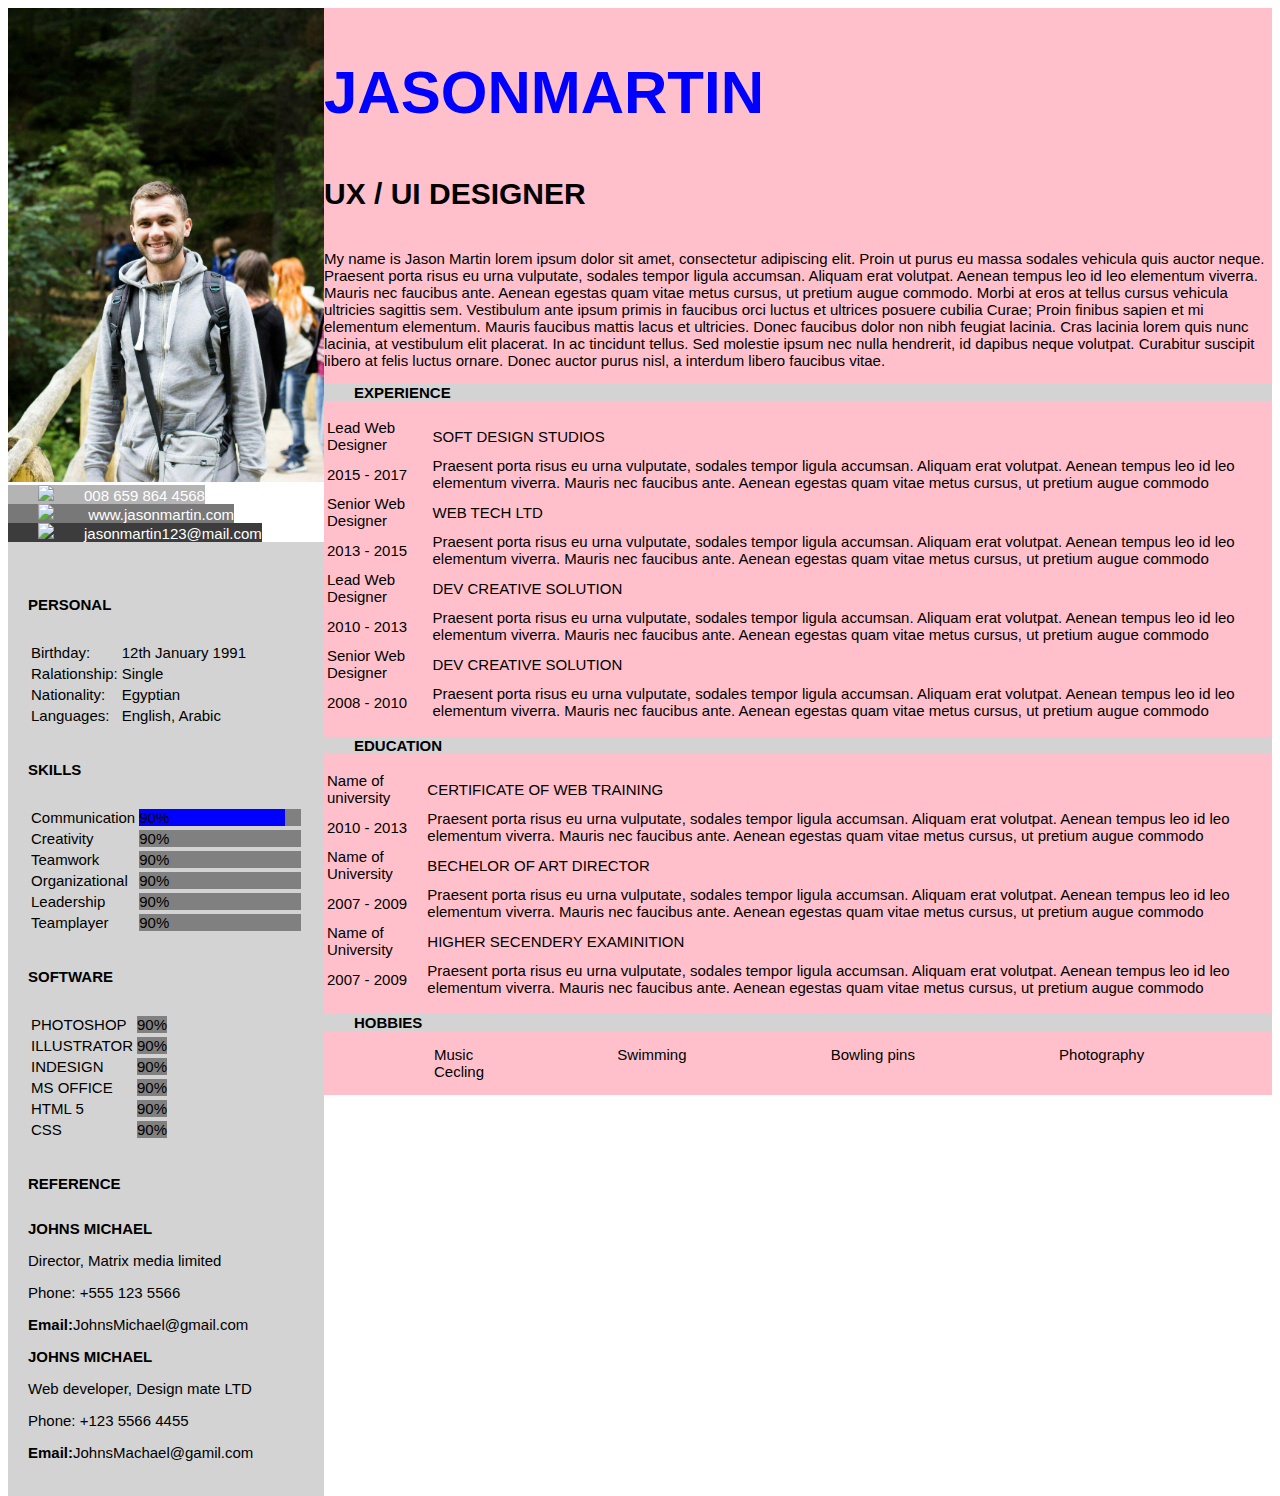
==== Home task 7.html @ 618a2283 "new files" ====
<!DOCTYPE html>
<html lang="en">
<head>
	<title>Jason Martin</title>
	<meta charset="utf-8">
	<link rel="stylesheet" type="text/css" href="Home task 7.css">
	</head>
<body>

	



<nav>
			<img src="photo_2018-07-19_10-04-33.jpg" alt="Image of an a young Martin" width="100%" style="margin: 0px;">
			<a href="#telephon number" style="background-color: #b4b4b4;"><img src="https://www.freeiconspng.com/uploads/clipart--phone-icon--clipart-best--clipart-best-28.png" class="png">008 659 864 4568</a>
			<a href="#website" style="background-color: #787878;"> <img src="https://www.freeiconspng.com/uploads/worldwide-web-icon-7.png" class="png"> www.jasonmartin.com</a>
			<a href="#email" style="background-color: #3c3c3c;"><img src="https://image.flaticon.com/icons/svg/54/54290.svg" class="png">jasonmartin123@mail.com</a>
	
		
	

		
	<section class="left">
			<table>
				<p class="strong"><b>PERSONAL</b></p>
				<tr>
					<td>Birthday:</td>
					<td>12th January 1991</td>
				</tr>
				<tr>
					<td>Ralationship:</td>
					<td>Single</td>
				</tr>
				<tr>
					<td>Nationality:</td>
					<td>Egyptian</td>
				</tr>
				<tr>
					<td>Languages:</td>
					<td>English, Arabic</td>
				</tr>
			</table>

			<table>
				<p class="strong"><b>SKILLS</b></p>
				<tr>
					<td width="20%">Communication</td>
					<td width="80%"><div class="container"><div class="Communication">90%</div></div></td>
				</tr>
				<tr>
					<td>Creativity</td>
					<td><div class="container"><div class="Creativity">90%</div></div></td>
				</tr>
				<tr>
					<td>Teamwork</td>
					<td><div class="container"><div class="Creativity">90%</div></div></td>
				</tr>
				<tr>
					<td>Organizational</td>
					<td><div class="container"><div class="Creativity">90%</div></div></td>
				</tr>
				<tr>
					<td>Leadership</td>
					<td><div class="container"><div class="Creativity">90%</div></div></td>
				</tr>
				<tr>
					<td>Teamplayer</td>
					<td><div class="container"><div class="Creativity">90%</div></div></td>
				</tr>
			</table>

			<table>
				<p class="strong"><b>SOFTWARE</b></p>
				<tr>
					<td>PHOTOSHOP</td>
					<td><div class="container"><div class="Creativity">90%</div></div></td>
				</tr>
				<tr>
					<td>ILLUSTRATOR</td>
					<td><div class="container"><div class="Creativity">90%</div></div></td>
				</tr>
				<tr>
					<td>INDESIGN</td>
					<td><div class="container"><div class="Creativity">90%</div></div></td>
				</tr>
				<tr>
					<td>MS OFFICE</td>
					<td><div class="container"><div class="Creativity">90%</div></div></td>
				</tr>
				<tr>
					<td>HTML 5</td>
					<td><div class="container"><div class="Creativity">90%</div></div></td>
				</tr>
				<tr>
					<td>CSS</td>
					<td><div class="container"><div class="Creativity">90%</div></div></td>
				</tr>
			</table>
	
			
			<p class="strong"><b>REFERENCE</b></p>
			<p><b>JOHNS MICHAEL</b></p>
			<p>Director, Matrix media limited</p>
			<p>Phone: +555 123 5566</p>
			<p><b>Email:</b>JohnsMichael@gmail.com</p>
			<p><b>JOHNS MICHAEL</b></p>
			<p>Web developer, Design mate LTD</p>
			<p>Phone: +123 5566 4455</p>
			<p><b>Email:</b>JohnsMachael@gamil.com</p>
	</section>
</nav>

		<aside>

		<h2>JASONMARTIN</h2>
		<h4>UX / UI DESIGNER</h4>
		<p>My name is Jason Martin lorem ipsum dolor sit amet, consectetur adipiscing elit. Proin ut purus eu massa sodales vehicula quis auctor neque. Praesent porta risus eu urna vulputate, sodales tempor ligula accumsan. Aliquam erat volutpat. Aenean tempus leo id leo elementum viverra. Mauris nec faucibus ante. Aenean egestas quam vitae metus cursus, ut pretium augue commodo. Morbi at eros at tellus cursus vehicula ultricies sagittis sem. Vestibulum ante ipsum primis in faucibus orci luctus et ultrices posuere cubilia Curae; Proin finibus sapien et mi elementum elementum. Mauris faucibus mattis lacus et ultricies. Donec faucibus dolor non nibh feugiat lacinia. Cras lacinia lorem quis nunc lacinia, at vestibulum elit placerat. In ac tincidunt tellus. Sed molestie ipsum nec nulla hendrerit, id dapibus neque volutpat. Curabitur suscipit libero at felis luctus ornare. Donec auctor purus nisl, a interdum libero faucibus vitae.
		</p>
		<h3>EXPERIENCE</h3>
		<table>
			<tr>
				<td class="small">Lead Web Designer</td>
				<td>SOFT DESIGN STUDIOS</td>
			</tr>
			<tr>
				<td>2015 - 2017</td>
				<td>Praesent porta risus eu urna vulputate, sodales tempor ligula accumsan. Aliquam erat volutpat. Aenean tempus leo id leo elementum viverra. Mauris nec faucibus ante. Aenean egestas quam vitae metus cursus, ut pretium augue commodo</td>
			</tr>
			<tr>
				<td>Senior Web Designer</td>
				<td>WEB TECH LTD</td>
			</tr>
			<tr>
				<td>2013 - 2015</td>
				<td>Praesent porta risus eu urna vulputate, sodales tempor ligula accumsan. Aliquam erat volutpat. Aenean tempus leo id leo elementum viverra. Mauris nec faucibus ante. Aenean egestas quam vitae metus cursus, ut pretium augue commodo</td>
			</tr>
			<tr>
				<td>Lead Web Designer</td>
				<td>DEV CREATIVE SOLUTION</td>
			</tr>
			<tr>
				<td>2010 - 2013</td>
				<td>Praesent porta risus eu urna vulputate, sodales tempor ligula accumsan. Aliquam erat volutpat. Aenean tempus leo id leo elementum viverra. Mauris nec faucibus ante. Aenean egestas quam vitae metus cursus, ut pretium augue commodo</td>
			</tr>
			<tr>
				<td>Senior Web Designer</td>
				<td>DEV CREATIVE SOLUTION</td>
			</tr>
			<tr>
				<td>2008 - 2010</td>
				<td>Praesent porta risus eu urna vulputate, sodales tempor ligula accumsan. Aliquam erat volutpat. Aenean tempus leo id leo elementum viverra. Mauris nec faucibus ante. Aenean egestas quam vitae metus cursus, ut pretium augue commodo</td>
			</tr>
		</table>

		<h3>EDUCATION</h3>
		<table>
			<tr>
				<td class="small">Name of university</td>
				<td>CERTIFICATE OF WEB TRAINING</td>
			</tr>
			<tr>
				<td>2010 - 2013</td>
				<td>Praesent porta risus eu urna vulputate, sodales tempor ligula accumsan. Aliquam erat volutpat. Aenean tempus leo id leo elementum viverra. Mauris nec faucibus ante. Aenean egestas quam vitae metus cursus, ut pretium augue commodo</td>
			</tr>
			<tr>
				<td>Name of University</td>
				<td>BECHELOR OF ART DIRECTOR</td>
			</tr>
			<tr>
				<td>2007 - 2009</td>
				<td>Praesent porta risus eu urna vulputate, sodales tempor ligula accumsan. Aliquam erat volutpat. Aenean tempus leo id leo elementum viverra. Mauris nec faucibus ante. Aenean egestas quam vitae metus cursus, ut pretium augue commodo</td>
			</tr>
			<tr>
				<td>Name of University</td>
				<td>HIGHER SECENDERY EXAMINITION</td>
			</tr>
			<tr>
				<td>2007 - 2009</td>
				<td>Praesent porta risus eu urna vulputate, sodales tempor ligula accumsan. Aliquam erat volutpat. Aenean tempus leo id leo elementum viverra. Mauris nec faucibus ante. Aenean egestas quam vitae metus cursus, ut pretium augue commodo</td>
			</tr>
		</table>

		<h3>HOBBIES</h3>
		<ul>
			<li>Music <picture></picture></li>
			<li>Swimming<picture></picture></li>
			<li>Bowling pins <picture></picture></li>
			<li>Photography<picture></picture></li>
				<li>Cecling <picture></picture></li>
		</ul>
		</aside>






	</div>


</div>
	
		

		
</body>
</html>
---- Home task 7.css ----
* {
	
	font-size: 15px;
	font-family: arial;
	box-sizing: border-box;
	
}


nav	{
	float: left;
	width: 25%;
	

}
a {
	display: inline-block;
	color: white;
	background-color: blue;
	text-decoration: none;


	
}
img.png {
	width: 10%;
	margin: 0px 30px;
}

section.left {
	background-color: lightgray;
	padding: 20px 20px;
}

p.strong {
	font-size: 25px;

}

div.container {
	width: 100%;
	background-color: gray;

}
div.Communication	{
	width: 90%;
	background-color: blue;

}
td {
	text-align: 
}
aside	{
	float: left;
	background-color: pink;
	/*display: inline-block;*/
	width: 75%;
	/*padding: 50px 30px;*/
	
	/*position: absolute;*/
}
/*section	{
	clear: left;
	background-color: aqua;
	width: 20%;
}*/

h2 {
	color: blue;
	font-size: 60px;
}
h4 {
	font-size: 30px;
}
h3 {
	background-color: lightgray;
	/*margin-left: -30px;*/
	padding-left: 30px;

}


/*.small {
	width: 20%;*/
}
ul {
	list-style-type: none;
	margin: 0px;
	padding: 0px;
	text-align: center;

}
li {
	display: inline-block;
	padding:0px 70px;
}
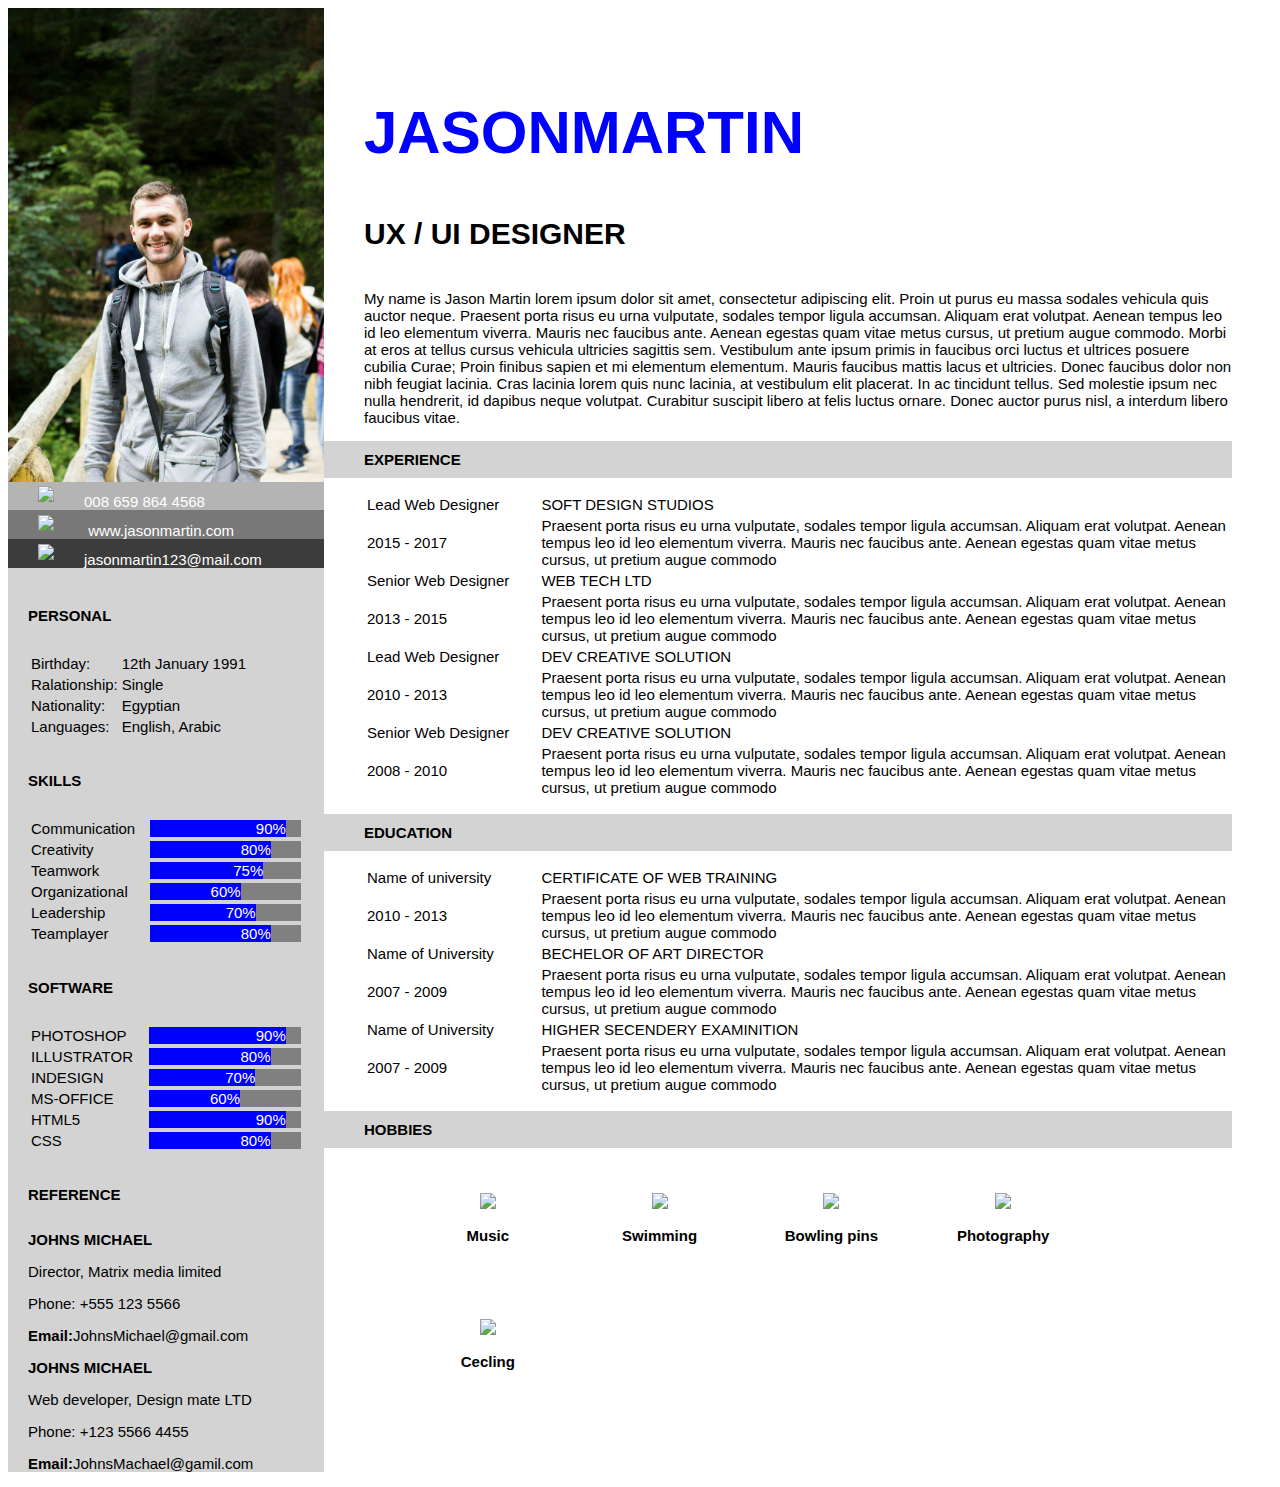
==== commit 03ad6541: "finish" ====
--- a/Home task 7.html
+++ b/Home task 7.html
@@ -7,23 +7,16 @@
 	</head>
 <body>
 
-	
-
-
-
 <nav>
-			<img src="photo_2018-07-19_10-04-33.jpg" alt="Image of an a young Martin" width="100%" style="margin: 0px;">
-			<a href="#telephon number" style="background-color: #b4b4b4;"><img src="https://www.freeiconspng.com/uploads/clipart--phone-icon--clipart-best--clipart-best-28.png" class="png">008 659 864 4568</a>
-			<a href="#website" style="background-color: #787878;"> <img src="https://www.freeiconspng.com/uploads/worldwide-web-icon-7.png" class="png"> www.jasonmartin.com</a>
-			<a href="#email" style="background-color: #3c3c3c;"><img src="https://image.flaticon.com/icons/svg/54/54290.svg" class="png">jasonmartin123@mail.com</a>
-	
+			<img src="photo_2018-07-19_10-04-33.jpg" alt="Image of an a young Martin" width="100%">
+			<a href="#telephon number" class="first-line"><img src="https://www.freeiconspng.com/uploads/clipart--phone-icon--clipart-best--clipart-best-28.png" class="png">008 659 864 4568</a>
+			<a href="#website" class="second-line"> <img src="https://www.freeiconspng.com/uploads/worldwide-web-icon-7.png" class="png"> www.jasonmartin.com</a>
+			<a href="#email" class="third-line"><img src="https://image.flaticon.com/icons/svg/54/54290.svg" class="png">jasonmartin123@mail.com</a>
+			
+	<section class="left">
 		
-	
-
-		
-	<section class="left">
 			<table>
-				<p class="strong"><b>PERSONAL</b></p>
+				<p class="strong padding"><b>PERSONAL</b></p>
 				<tr>
 					<td>Birthday:</td>
 					<td>12th January 1991</td>
@@ -45,60 +38,59 @@
 			<table>
 				<p class="strong"><b>SKILLS</b></p>
 				<tr>
-					<td width="20%">Communication</td>
-					<td width="80%"><div class="container"><div class="Communication">90%</div></div></td>
+					<td width="30%">Communication</td>
+					<td width="50%"><div class="container"><div class="Communication">90%</div></div></td>
 				</tr>
 				<tr>
 					<td>Creativity</td>
-					<td><div class="container"><div class="Creativity">90%</div></div></td>
+					<td><div class="container"><div class="Creativity">80%</div></div></td>
 				</tr>
 				<tr>
 					<td>Teamwork</td>
-					<td><div class="container"><div class="Creativity">90%</div></div></td>
+					<td><div class="container"><div class="Teamwork">75%</div></div></td>
 				</tr>
 				<tr>
 					<td>Organizational</td>
-					<td><div class="container"><div class="Creativity">90%</div></div></td>
+					<td><div class="container"><div class="Organizational">60%</div></div></td>
 				</tr>
 				<tr>
 					<td>Leadership</td>
-					<td><div class="container"><div class="Creativity">90%</div></div></td>
+					<td><div class="container"><div class="Leadership">70%</div></div></td>
 				</tr>
 				<tr>
 					<td>Teamplayer</td>
-					<td><div class="container"><div class="Creativity">90%</div></div></td>
+					<td><div class="container"><div class="Teamplayer">80%</div></div></td>
 				</tr>
 			</table>
 
 			<table>
 				<p class="strong"><b>SOFTWARE</b></p>
 				<tr>
-					<td>PHOTOSHOP</td>
-					<td><div class="container"><div class="Creativity">90%</div></div></td>
+					<td width="30%">PHOTOSHOP</td>
+					<td width="50%"><div class="container"><div class="PHOTOSHOP">90%</div></div></td>
 				</tr>
 				<tr>
 					<td>ILLUSTRATOR</td>
-					<td><div class="container"><div class="Creativity">90%</div></div></td>
+					<td><div class="container"><div class="ILLUSTRATOR">80%</div></div></td>
 				</tr>
 				<tr>
 					<td>INDESIGN</td>
-					<td><div class="container"><div class="Creativity">90%</div></div></td>
+					<td><div class="container"><div class="INDESIGN">70%</div></div></td>
 				</tr>
 				<tr>
-					<td>MS OFFICE</td>
-					<td><div class="container"><div class="Creativity">90%</div></div></td>
+					<td>MS-OFFICE</td>
+					<td><div class="container"><div class="MS-OFFICE">60%</div></div></td>
 				</tr>
 				<tr>
-					<td>HTML 5</td>
-					<td><div class="container"><div class="Creativity">90%</div></div></td>
+					<td>HTML5</td>
+					<td><div class="container"><div class="HTML5">90%</div></div></td>
 				</tr>
 				<tr>
 					<td>CSS</td>
-					<td><div class="container"><div class="Creativity">90%</div></div></td>
+					<td><div class="container"><div class="CSS">80%</div></div></td>
 				</tr>
 			</table>
 	
-			
 			<p class="strong"><b>REFERENCE</b></p>
 			<p><b>JOHNS MICHAEL</b></p>
 			<p>Director, Matrix media limited</p>
@@ -108,7 +100,9 @@
 			<p>Web developer, Design mate LTD</p>
 			<p>Phone: +123 5566 4455</p>
 			<p><b>Email:</b>JohnsMachael@gamil.com</p>
+
 	</section>
+
 </nav>
 
 		<aside>
@@ -183,26 +177,18 @@
 
 		<h3>HOBBIES</h3>
 		<ul>
-			<li>Music <picture></picture></li>
-			<li>Swimming<picture></picture></li>
-			<li>Bowling pins <picture></picture></li>
-			<li>Photography<picture></picture></li>
-				<li>Cecling <picture></picture></li>
+			<li><img src="http://cdn.onlinewebfonts.com/svg/img_393846.png"><b><p>Music</p></b></li>
+			<li><img src="https://png.icons8.com/metro/1600/swimming.png"><b><p>Swimming</p></b></li>
+			<li><img src="http://freevector.co/wp-content/uploads/2012/11/73016-bowling-pins.png"><b><p>Bowling pins</p></b></li>
+			<li><img src="https://www.freeiconspng.com/uploads/photography-icon-png-0.png"><b><p>Photography</p></b></li>
+			<li><img src="https://upload.wikimedia.org/wikipedia/commons/thumb/8/86/Cycling_%28road%29_pictogram.svg/1024px-Cycling_%28road%29_pictogram.svg.png"><b><p>Cecling</p></b></li>
 		</ul>
 		</aside>
-
-
-
-
-
 
 	</div>
 
 
 </div>
 	
-		
-
-		
 </body>
 </html>--- a/Home task 7.css
+++ b/Home task 7.css
@@ -1,69 +1,126 @@
 * {
-	
 	font-size: 15px;
 	font-family: arial;
 	box-sizing: border-box;
-	
 }
-
-
 nav	{
 	float: left;
 	width: 25%;
-	
-
 }
 a {
-	display: inline-block;
+	display: block;
 	color: white;
 	background-color: blue;
 	text-decoration: none;
-
-
-	
+	margin: 0px;
+	padding: 0px;
+}
+a.first-line {
+	background-color: #b4b4b4;
+	margin-top: -4px;
+}
+a.second-line {
+	background-color: #787878;
+}
+a.third-line {
+	background-color: #3c3c3c;
 }
 img.png {
 	width: 10%;
-	margin: 0px 30px;
+	margin: 5px 30px;
 }
-
 section.left {
 	background-color: lightgray;
-	padding: 20px 20px;
+	padding: 0px 20px;
+	margin-top: -25px;
 }
-
 p.strong {
 	font-size: 25px;
-
 }
-
+p.padding {
+	padding-top: 30px;
+}
 div.container {
 	width: 100%;
 	background-color: gray;
-
 }
 div.Communication	{
 	width: 90%;
 	background-color: blue;
-
+	color: white;
+	text-align: right;
 }
-td {
-	text-align: 
+div.Creativity	{
+	width: 80%;
+	background-color: blue;
+	color: white;
+	text-align: right;
+}
+div.Teamwork	{
+	width: 75%;
+	background-color: blue;
+	color: white;
+	text-align: right;
+}
+div.Organizational	{
+	width: 60%;
+	background-color: blue;
+	color: white;
+	text-align: right;
+}
+div.Leadership	{
+	width: 70%;
+	background-color: blue;
+	color: white;
+	text-align: right;
+}
+div.Teamplayer	{
+	width: 80%;
+	background-color: blue;
+	color: white;
+	text-align: right;
+}
+div.PHOTOSHOP	{
+	width: 90%;
+	background-color: blue;
+	color: white;
+	text-align: right;
+}
+div.ILLUSTRATOR	{
+	width: 80%;
+	background-color: blue;
+	color: white;
+	text-align: right;
+}
+div.INDESIGN	{
+	width: 70%;
+	background-color: blue;
+	color: white;
+	text-align: right;
+}
+div.MS-OFFICE	{
+	width: 60%;
+	background-color: blue;
+	color: white;
+	text-align: right;
+}
+div.HTML5	{
+	width: 90%;
+	background-color: blue;
+	color: white;
+	text-align: right;
+}
+div.CSS	{
+	width: 80%;
+	background-color: blue;
+	color: white;
+	text-align: right;
 }
 aside	{
 	float: left;
-	background-color: pink;
-	/*display: inline-block;*/
 	width: 75%;
-	/*padding: 50px 30px;*/
-	
-	/*position: absolute;*/
+	padding: 40px;
 }
-/*section	{
-	clear: left;
-	background-color: aqua;
-	width: 20%;
-}*/
 
 h2 {
 	color: blue;
@@ -74,23 +131,23 @@
 }
 h3 {
 	background-color: lightgray;
-	/*margin-left: -30px;*/
-	padding-left: 30px;
-
+	margin-left: -40px;
+	padding: 10px 40px;
 }
-
-
-/*.small {
-	width: 20%;*/
+td.small {
+	width: 20%;
 }
 ul {
 	list-style-type: none;
-	margin: 0px;
-	padding: 0px;
-	text-align: center;
-
+	margin: auto;
+	
 }
 li {
 	display: inline-block;
-	padding:0px 70px;
+	text-align: center; 
+	margin: 30px;
+	width: 13%;
+}
+img {
+	width: 100%;
 }